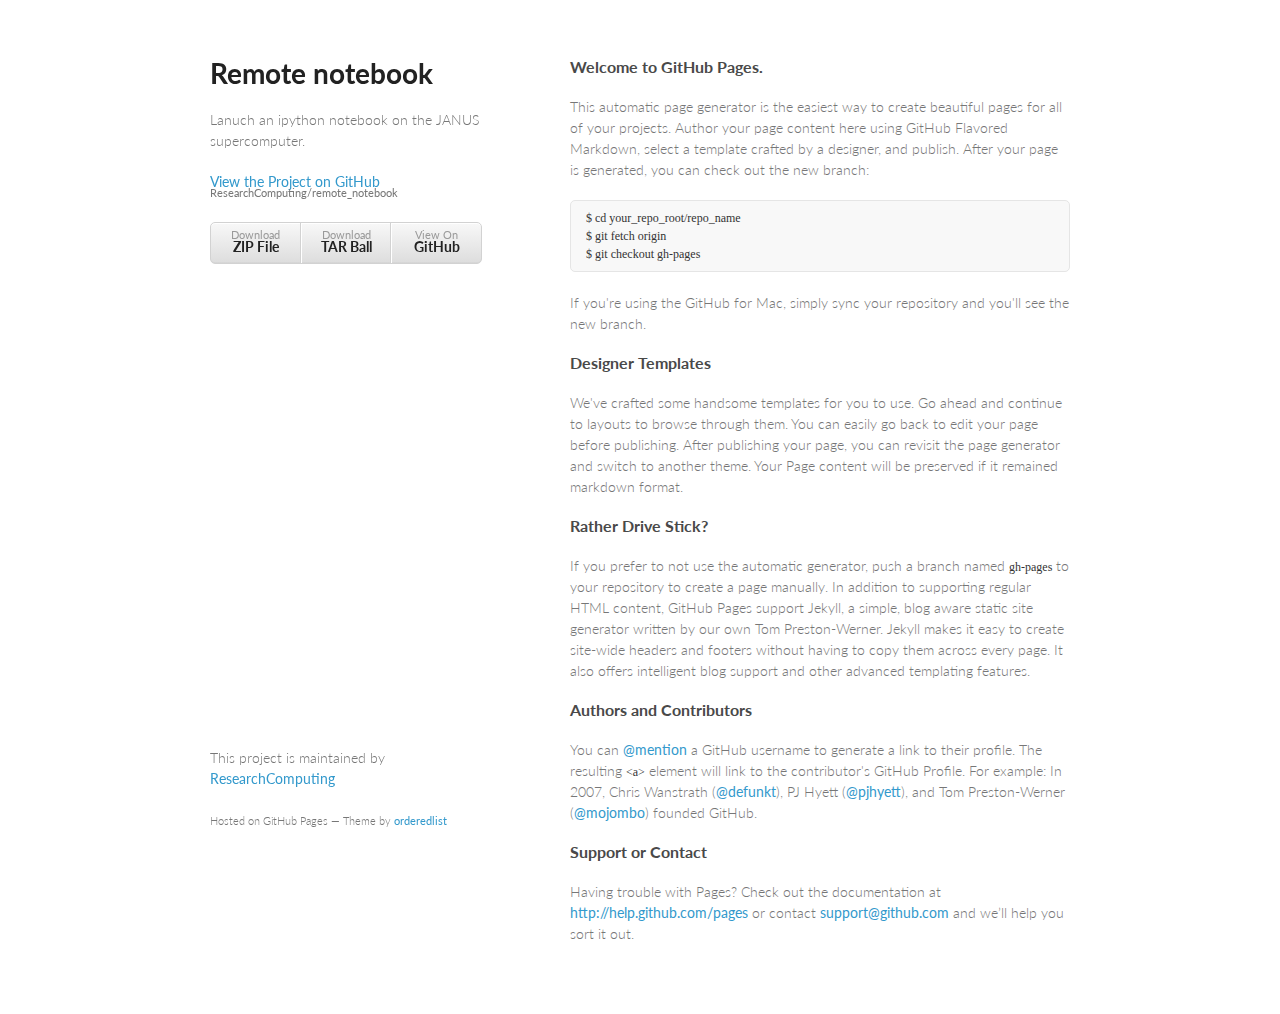
==== index.html @ 459edd13 "Create gh-pages branch via GitHub" ====
<!doctype html>
<html>
  <head>
    <meta charset="utf-8">
    <meta http-equiv="X-UA-Compatible" content="chrome=1">
    <title>Remote notebook by ResearchComputing</title>

    <link rel="stylesheet" href="stylesheets/styles.css">
    <link rel="stylesheet" href="stylesheets/pygment_trac.css">
    <meta name="viewport" content="width=device-width, initial-scale=1, user-scalable=no">
    <!--[if lt IE 9]>
    <script src="//html5shiv.googlecode.com/svn/trunk/html5.js"></script>
    <![endif]-->
  </head>
  <body>
    <div class="wrapper">
      <header>
        <h1>Remote notebook</h1>
        <p>Lanuch an ipython notebook on the JANUS supercomputer.</p>

        <p class="view"><a href="https://github.com/ResearchComputing/remote_notebook">View the Project on GitHub <small>ResearchComputing/remote_notebook</small></a></p>


        <ul>
          <li><a href="https://github.com/ResearchComputing/remote_notebook/zipball/master">Download <strong>ZIP File</strong></a></li>
          <li><a href="https://github.com/ResearchComputing/remote_notebook/tarball/master">Download <strong>TAR Ball</strong></a></li>
          <li><a href="https://github.com/ResearchComputing/remote_notebook">View On <strong>GitHub</strong></a></li>
        </ul>
      </header>
      <section>
        <h3>
<a name="welcome-to-github-pages" class="anchor" href="#welcome-to-github-pages"><span class="octicon octicon-link"></span></a>Welcome to GitHub Pages.</h3>

<p>This automatic page generator is the easiest way to create beautiful pages for all of your projects. Author your page content here using GitHub Flavored Markdown, select a template crafted by a designer, and publish. After your page is generated, you can check out the new branch:</p>

<pre><code>$ cd your_repo_root/repo_name
$ git fetch origin
$ git checkout gh-pages
</code></pre>

<p>If you're using the GitHub for Mac, simply sync your repository and you'll see the new branch.</p>

<h3>
<a name="designer-templates" class="anchor" href="#designer-templates"><span class="octicon octicon-link"></span></a>Designer Templates</h3>

<p>We've crafted some handsome templates for you to use. Go ahead and continue to layouts to browse through them. You can easily go back to edit your page before publishing. After publishing your page, you can revisit the page generator and switch to another theme. Your Page content will be preserved if it remained markdown format.</p>

<h3>
<a name="rather-drive-stick" class="anchor" href="#rather-drive-stick"><span class="octicon octicon-link"></span></a>Rather Drive Stick?</h3>

<p>If you prefer to not use the automatic generator, push a branch named <code>gh-pages</code> to your repository to create a page manually. In addition to supporting regular HTML content, GitHub Pages support Jekyll, a simple, blog aware static site generator written by our own Tom Preston-Werner. Jekyll makes it easy to create site-wide headers and footers without having to copy them across every page. It also offers intelligent blog support and other advanced templating features.</p>

<h3>
<a name="authors-and-contributors" class="anchor" href="#authors-and-contributors"><span class="octicon octicon-link"></span></a>Authors and Contributors</h3>

<p>You can <a href="https://github.com/blog/821" class="user-mention">@mention</a> a GitHub username to generate a link to their profile. The resulting <code>&lt;a&gt;</code> element will link to the contributor's GitHub Profile. For example: In 2007, Chris Wanstrath (<a href="https://github.com/defunkt" class="user-mention">@defunkt</a>), PJ Hyett (<a href="https://github.com/pjhyett" class="user-mention">@pjhyett</a>), and Tom Preston-Werner (<a href="https://github.com/mojombo" class="user-mention">@mojombo</a>) founded GitHub.</p>

<h3>
<a name="support-or-contact" class="anchor" href="#support-or-contact"><span class="octicon octicon-link"></span></a>Support or Contact</h3>

<p>Having trouble with Pages? Check out the documentation at <a href="http://help.github.com/pages">http://help.github.com/pages</a> or contact <a href="mailto:support@github.com">support@github.com</a> and we’ll help you sort it out.</p>
      </section>
      <footer>
        <p>This project is maintained by <a href="https://github.com/ResearchComputing">ResearchComputing</a></p>
        <p><small>Hosted on GitHub Pages &mdash; Theme by <a href="https://github.com/orderedlist">orderedlist</a></small></p>
      </footer>
    </div>
    <script src="javascripts/scale.fix.js"></script>
    
  </body>
</html>
---- stylesheets/styles.css ----
@import url(https://fonts.googleapis.com/css?family=Lato:300italic,700italic,300,700);

body {
  padding:50px;
  font:14px/1.5 Lato, "Helvetica Neue", Helvetica, Arial, sans-serif;
  color:#777;
  font-weight:300;
}

h1, h2, h3, h4, h5, h6 {
  color:#222;
  margin:0 0 20px;
}

p, ul, ol, table, pre, dl {
  margin:0 0 20px;
}

h1, h2, h3 {
  line-height:1.1;
}

h1 {
  font-size:28px;
}

h2 {
  color:#393939;
}

h3, h4, h5, h6 {
  color:#494949;
}

a {
  color:#39c;
  font-weight:400;
  text-decoration:none;
}

a small {
  font-size:11px;
  color:#777;
  margin-top:-0.6em;
  display:block;
}

.wrapper {
  width:860px;
  margin:0 auto;
}

blockquote {
  border-left:1px solid #e5e5e5;
  margin:0;
  padding:0 0 0 20px;
  font-style:italic;
}

code, pre {
  font-family:Monaco, Bitstream Vera Sans Mono, Lucida Console, Terminal;
  color:#333;
  font-size:12px;
}

pre {
  padding:8px 15px;
  background: #f8f8f8;  
  border-radius:5px;
  border:1px solid #e5e5e5;
  overflow-x: auto;
}

table {
  width:100%;
  border-collapse:collapse;
}

th, td {
  text-align:left;
  padding:5px 10px;
  border-bottom:1px solid #e5e5e5;
}

dt {
  color:#444;
  font-weight:700;
}

th {
  color:#444;
}

img {
  max-width:100%;
}

header {
  width:270px;
  float:left;
  position:fixed;
}

header ul {
  list-style:none;
  height:40px;
  
  padding:0;
  
  background: #eee;
  background: -moz-linear-gradient(top, #f8f8f8 0%, #dddddd 100%);
  background: -webkit-gradient(linear, left top, left bottom, color-stop(0%,#f8f8f8), color-stop(100%,#dddddd));
  background: -webkit-linear-gradient(top, #f8f8f8 0%,#dddddd 100%);
  background: -o-linear-gradient(top, #f8f8f8 0%,#dddddd 100%);
  background: -ms-linear-gradient(top, #f8f8f8 0%,#dddddd 100%);
  background: linear-gradient(top, #f8f8f8 0%,#dddddd 100%);
  
  border-radius:5px;
  border:1px solid #d2d2d2;
  box-shadow:inset #fff 0 1px 0, inset rgba(0,0,0,0.03) 0 -1px 0;
  width:270px;
}

header li {
  width:89px;
  float:left;
  border-right:1px solid #d2d2d2;
  height:40px;
}

header ul a {
  line-height:1;
  font-size:11px;
  color:#999;
  display:block;
  text-align:center;
  padding-top:6px;
  height:40px;
}

strong {
  color:#222;
  font-weight:700;
}

header ul li + li {
  width:88px;
  border-left:1px solid #fff;
}

header ul li + li + li {
  border-right:none;
  width:89px;
}

header ul a strong {
  font-size:14px;
  display:block;
  color:#222;
}

section {
  width:500px;
  float:right;
  padding-bottom:50px;
}

small {
  font-size:11px;
}

hr {
  border:0;
  background:#e5e5e5;
  height:1px;
  margin:0 0 20px;
}

footer {
  width:270px;
  float:left;
  position:fixed;
  bottom:50px;
}

@media print, screen and (max-width: 960px) {
  
  div.wrapper {
    width:auto;
    margin:0;
  }
  
  header, section, footer {
    float:none;
    position:static;
    width:auto;
  }
  
  header {
    padding-right:320px;
  }
  
  section {
    border:1px solid #e5e5e5;
    border-width:1px 0;
    padding:20px 0;
    margin:0 0 20px;
  }
  
  header a small {
    display:inline;
  }
  
  header ul {
    position:absolute;
    right:50px;
    top:52px;
  }
}

@media print, screen and (max-width: 720px) {
  body {
    word-wrap:break-word;
  }
  
  header {
    padding:0;
  }
  
  header ul, header p.view {
    position:static;
  }
  
  pre, code {
    word-wrap:normal;
  }
}

@media print, screen and (max-width: 480px) {
  body {
    padding:15px;
  }
  
  header ul {
    display:none;
  }
}

@media print {
  body {
    padding:0.4in;
    font-size:12pt;
    color:#444;
  }
}
---- stylesheets/pygment_trac.css ----
.highlight  { background: #ffffff; }
.highlight .c { color: #999988; font-style: italic } /* Comment */
.highlight .err { color: #a61717; background-color: #e3d2d2 } /* Error */
.highlight .k { font-weight: bold } /* Keyword */
.highlight .o { font-weight: bold } /* Operator */
.highlight .cm { color: #999988; font-style: italic } /* Comment.Multiline */
.highlight .cp { color: #999999; font-weight: bold } /* Comment.Preproc */
.highlight .c1 { color: #999988; font-style: italic } /* Comment.Single */
.highlight .cs { color: #999999; font-weight: bold; font-style: italic } /* Comment.Special */
.highlight .gd { color: #000000; background-color: #ffdddd } /* Generic.Deleted */
.highlight .gd .x { color: #000000; background-color: #ffaaaa } /* Generic.Deleted.Specific */
.highlight .ge { font-style: italic } /* Generic.Emph */
.highlight .gr { color: #aa0000 } /* Generic.Error */
.highlight .gh { color: #999999 } /* Generic.Heading */
.highlight .gi { color: #000000; background-color: #ddffdd } /* Generic.Inserted */
.highlight .gi .x { color: #000000; background-color: #aaffaa } /* Generic.Inserted.Specific */
.highlight .go { color: #888888 } /* Generic.Output */
.highlight .gp { color: #555555 } /* Generic.Prompt */
.highlight .gs { font-weight: bold } /* Generic.Strong */
.highlight .gu { color: #800080; font-weight: bold; } /* Generic.Subheading */
.highlight .gt { color: #aa0000 } /* Generic.Traceback */
.highlight .kc { font-weight: bold } /* Keyword.Constant */
.highlight .kd { font-weight: bold } /* Keyword.Declaration */
.highlight .kn { font-weight: bold } /* Keyword.Namespace */
.highlight .kp { font-weight: bold } /* Keyword.Pseudo */
.highlight .kr { font-weight: bold } /* Keyword.Reserved */
.highlight .kt { color: #445588; font-weight: bold } /* Keyword.Type */
.highlight .m { color: #009999 } /* Literal.Number */
.highlight .s { color: #d14 } /* Literal.String */
.highlight .na { color: #008080 } /* Name.Attribute */
.highlight .nb { color: #0086B3 } /* Name.Builtin */
.highlight .nc { color: #445588; font-weight: bold } /* Name.Class */
.highlight .no { color: #008080 } /* Name.Constant */
.highlight .ni { color: #800080 } /* Name.Entity */
.highlight .ne { color: #990000; font-weight: bold } /* Name.Exception */
.highlight .nf { color: #990000; font-weight: bold } /* Name.Function */
.highlight .nn { color: #555555 } /* Name.Namespace */
.highlight .nt { color: #000080 } /* Name.Tag */
.highlight .nv { color: #008080 } /* Name.Variable */
.highlight .ow { font-weight: bold } /* Operator.Word */
.highlight .w { color: #bbbbbb } /* Text.Whitespace */
.highlight .mf { color: #009999 } /* Literal.Number.Float */
.highlight .mh { color: #009999 } /* Literal.Number.Hex */
.highlight .mi { color: #009999 } /* Literal.Number.Integer */
.highlight .mo { color: #009999 } /* Literal.Number.Oct */
.highlight .sb { color: #d14 } /* Literal.String.Backtick */
.highlight .sc { color: #d14 } /* Literal.String.Char */
.highlight .sd { color: #d14 } /* Literal.String.Doc */
.highlight .s2 { color: #d14 } /* Literal.String.Double */
.highlight .se { color: #d14 } /* Literal.String.Escape */
.highlight .sh { color: #d14 } /* Literal.String.Heredoc */
.highlight .si { color: #d14 } /* Literal.String.Interpol */
.highlight .sx { color: #d14 } /* Literal.String.Other */
.highlight .sr { color: #009926 } /* Literal.String.Regex */
.highlight .s1 { color: #d14 } /* Literal.String.Single */
.highlight .ss { color: #990073 } /* Literal.String.Symbol */
.highlight .bp { color: #999999 } /* Name.Builtin.Pseudo */
.highlight .vc { color: #008080 } /* Name.Variable.Class */
.highlight .vg { color: #008080 } /* Name.Variable.Global */
.highlight .vi { color: #008080 } /* Name.Variable.Instance */
.highlight .il { color: #009999 } /* Literal.Number.Integer.Long */

.type-csharp .highlight .k { color: #0000FF }
.type-csharp .highlight .kt { color: #0000FF }
.type-csharp .highlight .nf { color: #000000; font-weight: normal }
.type-csharp .highlight .nc { color: #2B91AF }
.type-csharp .highlight .nn { color: #000000 }
.type-csharp .highlight .s { color: #A31515 }
.type-csharp .highlight .sc { color: #A31515 }
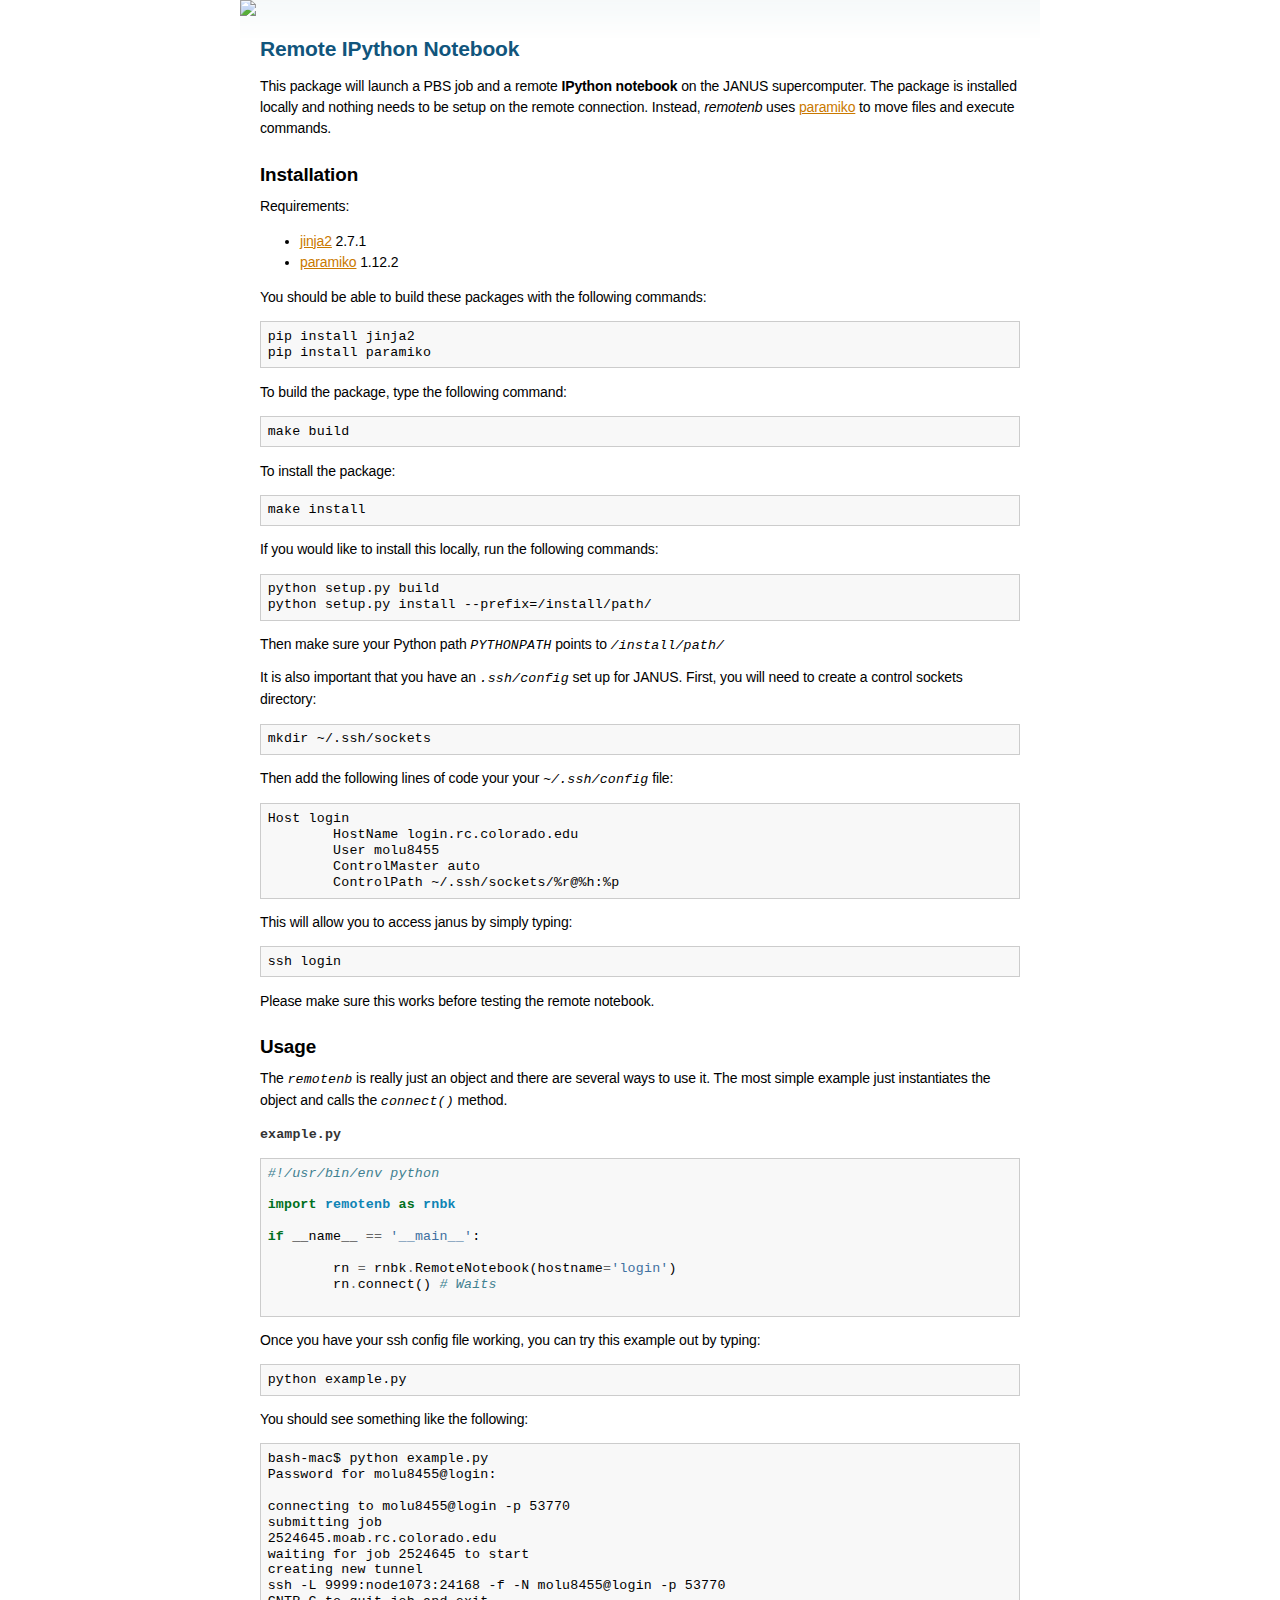
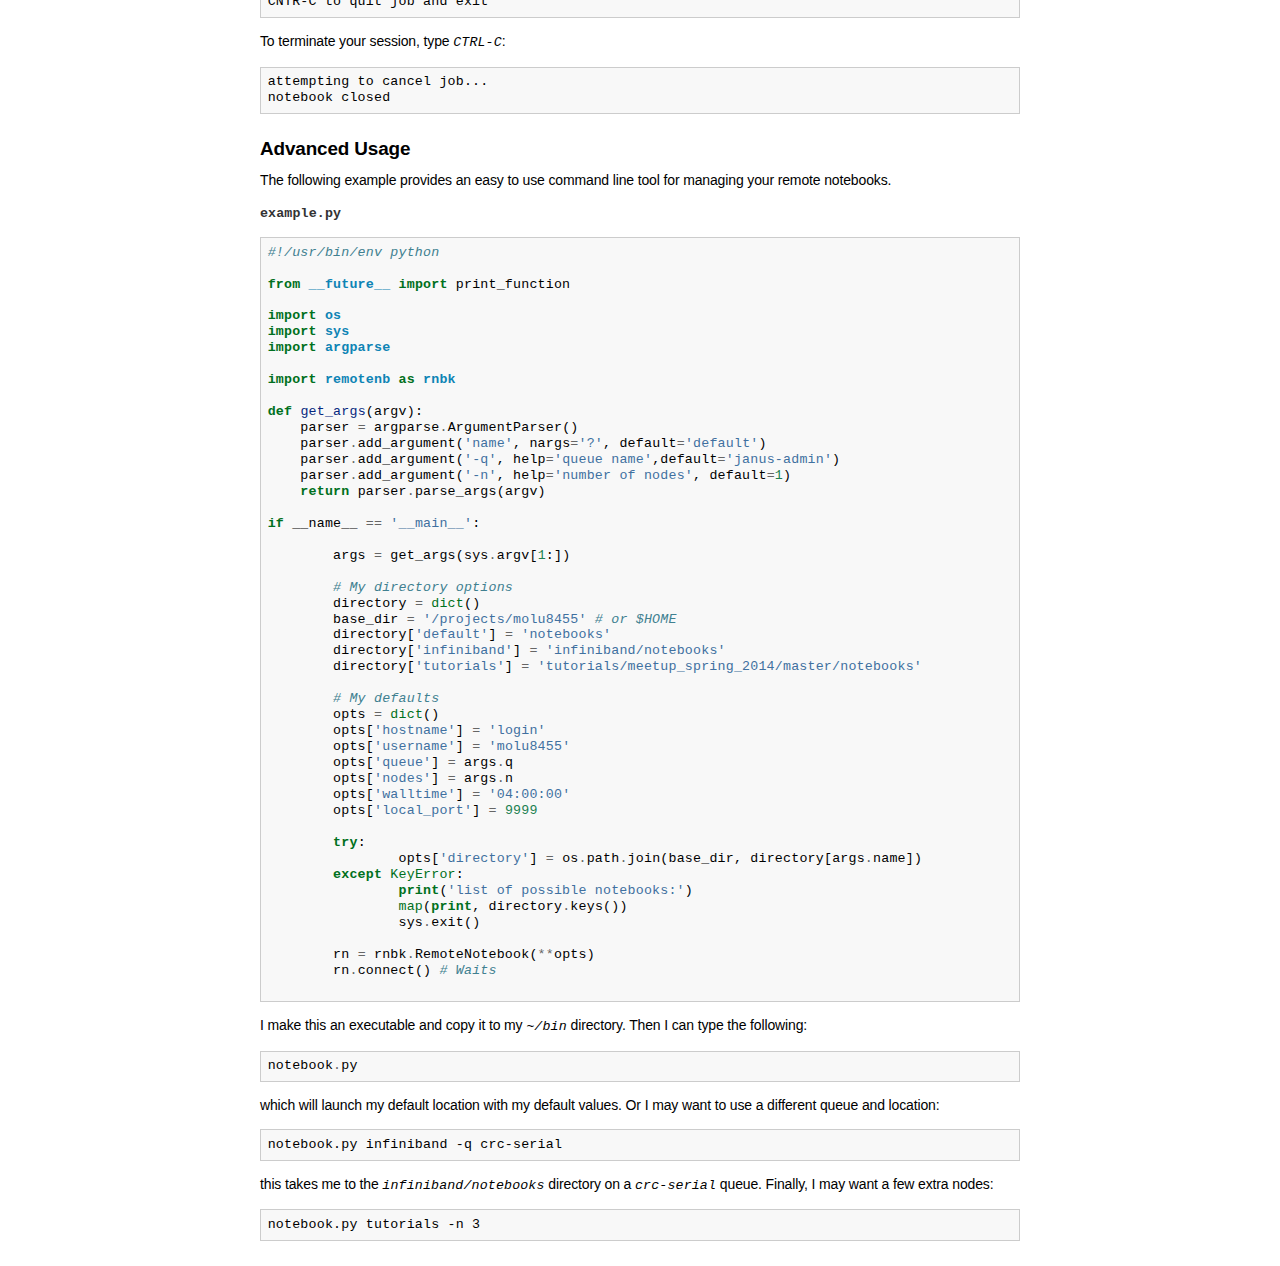
==== commit b24d5a79: "docs" ====
--- a/index.html
+++ b/index.html
@@ -1,71 +1,178 @@
-<!doctype html>
-<html>
-  <head>
-    <meta charset="utf-8">
-    <meta http-equiv="X-UA-Compatible" content="chrome=1">
-    <title>Remote notebook by ResearchComputing</title>
+<!DOCTYPE html PUBLIC "-//W3C//DTD XHTML 1.0 Transitional//EN"
+        "http://www.w3.org/TR/xhtml1/DTD/xhtml1-transitional.dtd">
+ 
+<html xmlns="http://www.w3.org/1999/xhtml">
+ 
+<head>
+    <meta http-equiv="Content-Type" content="text/html; charset=utf-8"/>
+    
+    <title>Remote IPython Notebook</title>
+ 
+    <link rel="stylesheet" href="_static/rcstyle.css" type="text/css"/>
+    <link rel="stylesheet" href="_static/pygments.css" type="text/css"/>
+</head>
+ 
+<body>
+<div class="document">
+    <img src="https://www.rc.colorado.edu/sites/all/themes/research/logo.png">
+            <div class="body">
+                
+  <div class="section" id="remote-ipython-notebook">
+<h1>Remote IPython Notebook<a class="headerlink" href="#remote-ipython-notebook" title="Permalink to this headline">¶</a></h1>
+<p>This package will launch a PBS job and a remote <strong>IPython notebook</strong> on the JANUS supercomputer. The package is installed locally and nothing needs to be setup on the remote connection.  Instead, <em>remotenb</em> uses <a class="reference external" href="http://www.lag.net/paramiko/">paramiko</a> to move files and execute commands.</p>
+<div class="section" id="installation">
+<h2>Installation<a class="headerlink" href="#installation" title="Permalink to this headline">¶</a></h2>
+<p>Requirements:</p>
+<ul class="simple">
+<li><a class="reference external" href="http://jinja.pocoo.org/docs/">jinja2</a> 2.7.1</li>
+<li><a class="reference external" href="http://www.lag.net/paramiko/">paramiko</a> 1.12.2</li>
+</ul>
+<p>You should be able to build these packages with the following commands:</p>
+<div class="highlight-python"><div class="highlight"><pre>pip install jinja2
+pip install paramiko
+</pre></div>
+</div>
+<p>To build the package, type the following command:</p>
+<div class="highlight-python"><div class="highlight"><pre>make build
+</pre></div>
+</div>
+<p>To install the package:</p>
+<div class="highlight-python"><div class="highlight"><pre>make install
+</pre></div>
+</div>
+<p>If you would like to install this locally, run the following commands:</p>
+<div class="highlight-python"><div class="highlight"><pre>python setup.py build
+python setup.py install --prefix=/install/path/
+</pre></div>
+</div>
+<p>Then make sure your Python path <cite>PYTHONPATH</cite> points to <cite>/install/path/</cite></p>
+<p>It is also important that you have an <cite>.ssh/config</cite> set up for JANUS.  First, you will need to create a control sockets directory:</p>
+<div class="highlight-python"><div class="highlight"><pre>mkdir ~/.ssh/sockets
+</pre></div>
+</div>
+<p>Then add the following lines of code your your <cite>~/.ssh/config</cite> file:</p>
+<div class="highlight-python"><div class="highlight"><pre>Host login
+        HostName login.rc.colorado.edu
+        User molu8455
+        ControlMaster auto
+        ControlPath ~/.ssh/sockets/%r@%h:%p
+</pre></div>
+</div>
+<p>This will allow you to access janus by simply typing:</p>
+<div class="highlight-python"><div class="highlight"><pre>ssh login
+</pre></div>
+</div>
+<p>Please make sure this works before testing the remote notebook.</p>
+</div>
+<div class="section" id="usage">
+<h2>Usage<a class="headerlink" href="#usage" title="Permalink to this headline">¶</a></h2>
+<p>The <cite>remotenb</cite> is really just an object and there are several ways to use it.  The most simple example just instantiates the object and calls the <cite>connect()</cite> method.</p>
+<p><tt class="xref download docutils literal"><span class="pre">example.py</span></tt></p>
+<div class="highlight-python"><div class="highlight"><pre><span class="c">#!/usr/bin/env python</span>
 
-    <link rel="stylesheet" href="stylesheets/styles.css">
-    <link rel="stylesheet" href="stylesheets/pygment_trac.css">
-    <meta name="viewport" content="width=device-width, initial-scale=1, user-scalable=no">
-    <!--[if lt IE 9]>
-    <script src="//html5shiv.googlecode.com/svn/trunk/html5.js"></script>
-    <![endif]-->
-  </head>
-  <body>
-    <div class="wrapper">
-      <header>
-        <h1>Remote notebook</h1>
-        <p>Lanuch an ipython notebook on the JANUS supercomputer.</p>
+<span class="kn">import</span> <span class="nn">remotenb</span> <span class="kn">as</span> <span class="nn">rnbk</span>
+ 
+<span class="k">if</span> <span class="n">__name__</span> <span class="o">==</span> <span class="s">&#39;__main__&#39;</span><span class="p">:</span>
+	
+	<span class="n">rn</span> <span class="o">=</span> <span class="n">rnbk</span><span class="o">.</span><span class="n">RemoteNotebook</span><span class="p">(</span><span class="n">hostname</span><span class="o">=</span><span class="s">&#39;login&#39;</span><span class="p">)</span>
+	<span class="n">rn</span><span class="o">.</span><span class="n">connect</span><span class="p">()</span> <span class="c"># Waits</span>
+	
+</pre></div>
+</div>
+<p>Once you have your ssh config file working, you can try this example out by typing:</p>
+<div class="highlight-python"><div class="highlight"><pre>python example.py
+</pre></div>
+</div>
+<p>You should see something like the following:</p>
+<div class="highlight-python"><div class="highlight"><pre>bash-mac$ python example.py
+Password for molu8455@login:
 
-        <p class="view"><a href="https://github.com/ResearchComputing/remote_notebook">View the Project on GitHub <small>ResearchComputing/remote_notebook</small></a></p>
+connecting to molu8455@login -p 53770
+submitting job
+2524645.moab.rc.colorado.edu
+waiting for job 2524645 to start
+creating new tunnel
+ssh -L 9999:node1073:24168 -f -N molu8455@login -p 53770
+CNTR-C to quit job and exit
+</pre></div>
+</div>
+<p>To terminate your session, type <cite>CTRL-C</cite>:</p>
+<div class="highlight-python"><div class="highlight"><pre>attempting to cancel job...
+notebook closed
+</pre></div>
+</div>
+</div>
+<div class="section" id="advanced-usage">
+<h2>Advanced Usage<a class="headerlink" href="#advanced-usage" title="Permalink to this headline">¶</a></h2>
+<p>The following example provides an easy to use command line tool for managing your remote notebooks.</p>
+<p><tt class="xref download docutils literal"><span class="pre">example.py</span></tt></p>
+<div class="highlight-python"><div class="highlight"><pre><span class="c">#!/usr/bin/env python</span>
+
+<span class="kn">from</span> <span class="nn">__future__</span> <span class="kn">import</span> <span class="n">print_function</span>
+
+<span class="kn">import</span> <span class="nn">os</span>
+<span class="kn">import</span> <span class="nn">sys</span>
+<span class="kn">import</span> <span class="nn">argparse</span>
+
+<span class="kn">import</span> <span class="nn">remotenb</span> <span class="kn">as</span> <span class="nn">rnbk</span>
+
+<span class="k">def</span> <span class="nf">get_args</span><span class="p">(</span><span class="n">argv</span><span class="p">):</span>
+    <span class="n">parser</span> <span class="o">=</span> <span class="n">argparse</span><span class="o">.</span><span class="n">ArgumentParser</span><span class="p">()</span>
+    <span class="n">parser</span><span class="o">.</span><span class="n">add_argument</span><span class="p">(</span><span class="s">&#39;name&#39;</span><span class="p">,</span> <span class="n">nargs</span><span class="o">=</span><span class="s">&#39;?&#39;</span><span class="p">,</span> <span class="n">default</span><span class="o">=</span><span class="s">&#39;default&#39;</span><span class="p">)</span>
+    <span class="n">parser</span><span class="o">.</span><span class="n">add_argument</span><span class="p">(</span><span class="s">&#39;-q&#39;</span><span class="p">,</span> <span class="n">help</span><span class="o">=</span><span class="s">&#39;queue name&#39;</span><span class="p">,</span><span class="n">default</span><span class="o">=</span><span class="s">&#39;janus-admin&#39;</span><span class="p">)</span>
+    <span class="n">parser</span><span class="o">.</span><span class="n">add_argument</span><span class="p">(</span><span class="s">&#39;-n&#39;</span><span class="p">,</span> <span class="n">help</span><span class="o">=</span><span class="s">&#39;number of nodes&#39;</span><span class="p">,</span> <span class="n">default</span><span class="o">=</span><span class="mi">1</span><span class="p">)</span>
+    <span class="k">return</span> <span class="n">parser</span><span class="o">.</span><span class="n">parse_args</span><span class="p">(</span><span class="n">argv</span><span class="p">)</span>
+ 
+<span class="k">if</span> <span class="n">__name__</span> <span class="o">==</span> <span class="s">&#39;__main__&#39;</span><span class="p">:</span>
+	
+	<span class="n">args</span> <span class="o">=</span> <span class="n">get_args</span><span class="p">(</span><span class="n">sys</span><span class="o">.</span><span class="n">argv</span><span class="p">[</span><span class="mi">1</span><span class="p">:])</span>
+
+	<span class="c"># My directory options</span>
+	<span class="n">directory</span> <span class="o">=</span> <span class="nb">dict</span><span class="p">()</span>
+	<span class="n">base_dir</span> <span class="o">=</span> <span class="s">&#39;/projects/molu8455&#39;</span> <span class="c"># or $HOME</span>
+	<span class="n">directory</span><span class="p">[</span><span class="s">&#39;default&#39;</span><span class="p">]</span> <span class="o">=</span> <span class="s">&#39;notebooks&#39;</span>
+	<span class="n">directory</span><span class="p">[</span><span class="s">&#39;infiniband&#39;</span><span class="p">]</span> <span class="o">=</span> <span class="s">&#39;infiniband/notebooks&#39;</span>
+	<span class="n">directory</span><span class="p">[</span><span class="s">&#39;tutorials&#39;</span><span class="p">]</span> <span class="o">=</span> <span class="s">&#39;tutorials/meetup_spring_2014/master/notebooks&#39;</span>
+
+	<span class="c"># My defaults</span>
+	<span class="n">opts</span> <span class="o">=</span> <span class="nb">dict</span><span class="p">()</span>
+	<span class="n">opts</span><span class="p">[</span><span class="s">&#39;hostname&#39;</span><span class="p">]</span> <span class="o">=</span> <span class="s">&#39;login&#39;</span>
+	<span class="n">opts</span><span class="p">[</span><span class="s">&#39;username&#39;</span><span class="p">]</span> <span class="o">=</span> <span class="s">&#39;molu8455&#39;</span>
+	<span class="n">opts</span><span class="p">[</span><span class="s">&#39;queue&#39;</span><span class="p">]</span> <span class="o">=</span> <span class="n">args</span><span class="o">.</span><span class="n">q</span>
+	<span class="n">opts</span><span class="p">[</span><span class="s">&#39;nodes&#39;</span><span class="p">]</span> <span class="o">=</span> <span class="n">args</span><span class="o">.</span><span class="n">n</span>
+	<span class="n">opts</span><span class="p">[</span><span class="s">&#39;walltime&#39;</span><span class="p">]</span> <span class="o">=</span> <span class="s">&#39;04:00:00&#39;</span>
+	<span class="n">opts</span><span class="p">[</span><span class="s">&#39;local_port&#39;</span><span class="p">]</span> <span class="o">=</span> <span class="mi">9999</span>
+
+	<span class="k">try</span><span class="p">:</span>
+		<span class="n">opts</span><span class="p">[</span><span class="s">&#39;directory&#39;</span><span class="p">]</span> <span class="o">=</span> <span class="n">os</span><span class="o">.</span><span class="n">path</span><span class="o">.</span><span class="n">join</span><span class="p">(</span><span class="n">base_dir</span><span class="p">,</span> <span class="n">directory</span><span class="p">[</span><span class="n">args</span><span class="o">.</span><span class="n">name</span><span class="p">])</span>
+	<span class="k">except</span> <span class="ne">KeyError</span><span class="p">:</span>
+		<span class="k">print</span><span class="p">(</span><span class="s">&#39;list of possible notebooks:&#39;</span><span class="p">)</span>
+		<span class="nb">map</span><span class="p">(</span><span class="k">print</span><span class="p">,</span> <span class="n">directory</span><span class="o">.</span><span class="n">keys</span><span class="p">())</span>
+		<span class="n">sys</span><span class="o">.</span><span class="n">exit</span><span class="p">()</span>
+
+	<span class="n">rn</span> <span class="o">=</span> <span class="n">rnbk</span><span class="o">.</span><span class="n">RemoteNotebook</span><span class="p">(</span><span class="o">**</span><span class="n">opts</span><span class="p">)</span>
+	<span class="n">rn</span><span class="o">.</span><span class="n">connect</span><span class="p">()</span> <span class="c"># Waits</span>
+	
+</pre></div>
+</div>
+<p>I make this an executable and copy it to my <cite>~/bin</cite> directory.  Then I can type the following:</p>
+<div class="highlight-python"><div class="highlight"><pre><span class="n">notebook</span><span class="o">.</span><span class="n">py</span>
+</pre></div>
+</div>
+<p>which will launch my default location with my default values.  Or I may want to use a different queue and location:</p>
+<div class="highlight-python"><div class="highlight"><pre>notebook.py infiniband -q crc-serial
+</pre></div>
+</div>
+<p>this takes me to the <cite>infiniband/notebooks</cite> directory on a <cite>crc-serial</cite> queue.  Finally, I may want a few extra nodes:</p>
+<div class="highlight-python"><div class="highlight"><pre>notebook.py tutorials -n 3
+</pre></div>
+</div>
+</div>
+</div>
 
 
-        <ul>
-          <li><a href="https://github.com/ResearchComputing/remote_notebook/zipball/master">Download <strong>ZIP File</strong></a></li>
-          <li><a href="https://github.com/ResearchComputing/remote_notebook/tarball/master">Download <strong>TAR Ball</strong></a></li>
-          <li><a href="https://github.com/ResearchComputing/remote_notebook">View On <strong>GitHub</strong></a></li>
-        </ul>
-      </header>
-      <section>
-        <h3>
-<a name="welcome-to-github-pages" class="anchor" href="#welcome-to-github-pages"><span class="octicon octicon-link"></span></a>Welcome to GitHub Pages.</h3>
-
-<p>This automatic page generator is the easiest way to create beautiful pages for all of your projects. Author your page content here using GitHub Flavored Markdown, select a template crafted by a designer, and publish. After your page is generated, you can check out the new branch:</p>
-
-<pre><code>$ cd your_repo_root/repo_name
-$ git fetch origin
-$ git checkout gh-pages
-</code></pre>
-
-<p>If you're using the GitHub for Mac, simply sync your repository and you'll see the new branch.</p>
-
-<h3>
-<a name="designer-templates" class="anchor" href="#designer-templates"><span class="octicon octicon-link"></span></a>Designer Templates</h3>
-
-<p>We've crafted some handsome templates for you to use. Go ahead and continue to layouts to browse through them. You can easily go back to edit your page before publishing. After publishing your page, you can revisit the page generator and switch to another theme. Your Page content will be preserved if it remained markdown format.</p>
-
-<h3>
-<a name="rather-drive-stick" class="anchor" href="#rather-drive-stick"><span class="octicon octicon-link"></span></a>Rather Drive Stick?</h3>
-
-<p>If you prefer to not use the automatic generator, push a branch named <code>gh-pages</code> to your repository to create a page manually. In addition to supporting regular HTML content, GitHub Pages support Jekyll, a simple, blog aware static site generator written by our own Tom Preston-Werner. Jekyll makes it easy to create site-wide headers and footers without having to copy them across every page. It also offers intelligent blog support and other advanced templating features.</p>
-
-<h3>
-<a name="authors-and-contributors" class="anchor" href="#authors-and-contributors"><span class="octicon octicon-link"></span></a>Authors and Contributors</h3>
-
-<p>You can <a href="https://github.com/blog/821" class="user-mention">@mention</a> a GitHub username to generate a link to their profile. The resulting <code>&lt;a&gt;</code> element will link to the contributor's GitHub Profile. For example: In 2007, Chris Wanstrath (<a href="https://github.com/defunkt" class="user-mention">@defunkt</a>), PJ Hyett (<a href="https://github.com/pjhyett" class="user-mention">@pjhyett</a>), and Tom Preston-Werner (<a href="https://github.com/mojombo" class="user-mention">@mojombo</a>) founded GitHub.</p>
-
-<h3>
-<a name="support-or-contact" class="anchor" href="#support-or-contact"><span class="octicon octicon-link"></span></a>Support or Contact</h3>
-
-<p>Having trouble with Pages? Check out the documentation at <a href="http://help.github.com/pages">http://help.github.com/pages</a> or contact <a href="mailto:support@github.com">support@github.com</a> and we’ll help you sort it out.</p>
-      </section>
-      <footer>
-        <p>This project is maintained by <a href="https://github.com/ResearchComputing">ResearchComputing</a></p>
-        <p><small>Hosted on GitHub Pages &mdash; Theme by <a href="https://github.com/orderedlist">orderedlist</a></small></p>
-      </footer>
-    </div>
-    <script src="javascripts/scale.fix.js"></script>
-    
-  </body>
+            </div>
+</div>
+ 
+</body>
 </html>--- a/_static/rcstyle.css
+++ b/_static/rcstyle.css
@@ -0,0 +1,14 @@
+
+
+@import url("basic.css");
+@import url("sphinxdoc.css");
+
+body{
+	border: none;
+	background-color: white;
+	max-width: 800px;
+	margin-right: auto;
+	margin-left: auto;
+}
+
+
--- a/_static/pygments.css
+++ b/_static/pygments.css
@@ -0,0 +1,62 @@
+.highlight .hll { background-color: #ffffcc }
+.highlight  { background: #eeffcc; }
+.highlight .c { color: #408090; font-style: italic } /* Comment */
+.highlight .err { border: 1px solid #FF0000 } /* Error */
+.highlight .k { color: #007020; font-weight: bold } /* Keyword */
+.highlight .o { color: #666666 } /* Operator */
+.highlight .cm { color: #408090; font-style: italic } /* Comment.Multiline */
+.highlight .cp { color: #007020 } /* Comment.Preproc */
+.highlight .c1 { color: #408090; font-style: italic } /* Comment.Single */
+.highlight .cs { color: #408090; background-color: #fff0f0 } /* Comment.Special */
+.highlight .gd { color: #A00000 } /* Generic.Deleted */
+.highlight .ge { font-style: italic } /* Generic.Emph */
+.highlight .gr { color: #FF0000 } /* Generic.Error */
+.highlight .gh { color: #000080; font-weight: bold } /* Generic.Heading */
+.highlight .gi { color: #00A000 } /* Generic.Inserted */
+.highlight .go { color: #333333 } /* Generic.Output */
+.highlight .gp { color: #c65d09; font-weight: bold } /* Generic.Prompt */
+.highlight .gs { font-weight: bold } /* Generic.Strong */
+.highlight .gu { color: #800080; font-weight: bold } /* Generic.Subheading */
+.highlight .gt { color: #0044DD } /* Generic.Traceback */
+.highlight .kc { color: #007020; font-weight: bold } /* Keyword.Constant */
+.highlight .kd { color: #007020; font-weight: bold } /* Keyword.Declaration */
+.highlight .kn { color: #007020; font-weight: bold } /* Keyword.Namespace */
+.highlight .kp { color: #007020 } /* Keyword.Pseudo */
+.highlight .kr { color: #007020; font-weight: bold } /* Keyword.Reserved */
+.highlight .kt { color: #902000 } /* Keyword.Type */
+.highlight .m { color: #208050 } /* Literal.Number */
+.highlight .s { color: #4070a0 } /* Literal.String */
+.highlight .na { color: #4070a0 } /* Name.Attribute */
+.highlight .nb { color: #007020 } /* Name.Builtin */
+.highlight .nc { color: #0e84b5; font-weight: bold } /* Name.Class */
+.highlight .no { color: #60add5 } /* Name.Constant */
+.highlight .nd { color: #555555; font-weight: bold } /* Name.Decorator */
+.highlight .ni { color: #d55537; font-weight: bold } /* Name.Entity */
+.highlight .ne { color: #007020 } /* Name.Exception */
+.highlight .nf { color: #06287e } /* Name.Function */
+.highlight .nl { color: #002070; font-weight: bold } /* Name.Label */
+.highlight .nn { color: #0e84b5; font-weight: bold } /* Name.Namespace */
+.highlight .nt { color: #062873; font-weight: bold } /* Name.Tag */
+.highlight .nv { color: #bb60d5 } /* Name.Variable */
+.highlight .ow { color: #007020; font-weight: bold } /* Operator.Word */
+.highlight .w { color: #bbbbbb } /* Text.Whitespace */
+.highlight .mf { color: #208050 } /* Literal.Number.Float */
+.highlight .mh { color: #208050 } /* Literal.Number.Hex */
+.highlight .mi { color: #208050 } /* Literal.Number.Integer */
+.highlight .mo { color: #208050 } /* Literal.Number.Oct */
+.highlight .sb { color: #4070a0 } /* Literal.String.Backtick */
+.highlight .sc { color: #4070a0 } /* Literal.String.Char */
+.highlight .sd { color: #4070a0; font-style: italic } /* Literal.String.Doc */
+.highlight .s2 { color: #4070a0 } /* Literal.String.Double */
+.highlight .se { color: #4070a0; font-weight: bold } /* Literal.String.Escape */
+.highlight .sh { color: #4070a0 } /* Literal.String.Heredoc */
+.highlight .si { color: #70a0d0; font-style: italic } /* Literal.String.Interpol */
+.highlight .sx { color: #c65d09 } /* Literal.String.Other */
+.highlight .sr { color: #235388 } /* Literal.String.Regex */
+.highlight .s1 { color: #4070a0 } /* Literal.String.Single */
+.highlight .ss { color: #517918 } /* Literal.String.Symbol */
+.highlight .bp { color: #007020 } /* Name.Builtin.Pseudo */
+.highlight .vc { color: #bb60d5 } /* Name.Variable.Class */
+.highlight .vg { color: #bb60d5 } /* Name.Variable.Global */
+.highlight .vi { color: #bb60d5 } /* Name.Variable.Instance */
+.highlight .il { color: #208050 } /* Literal.Number.Integer.Long */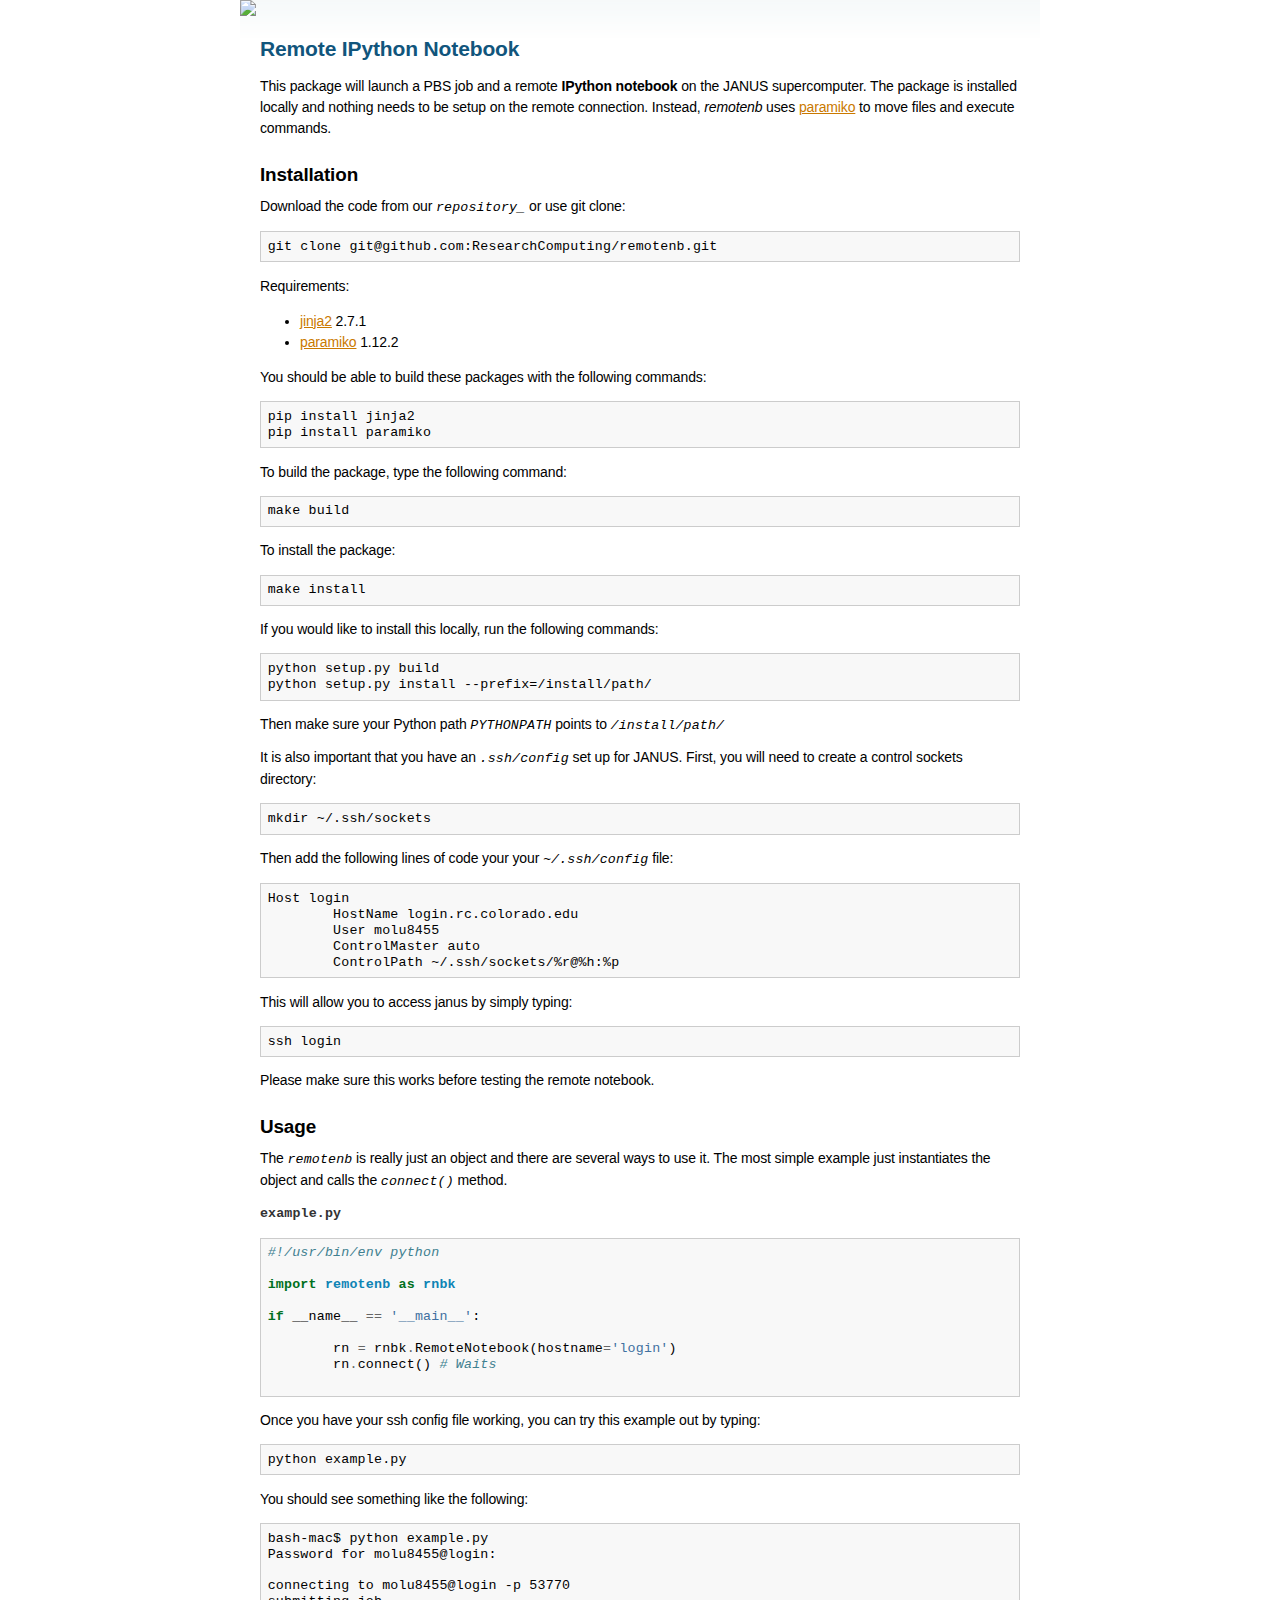
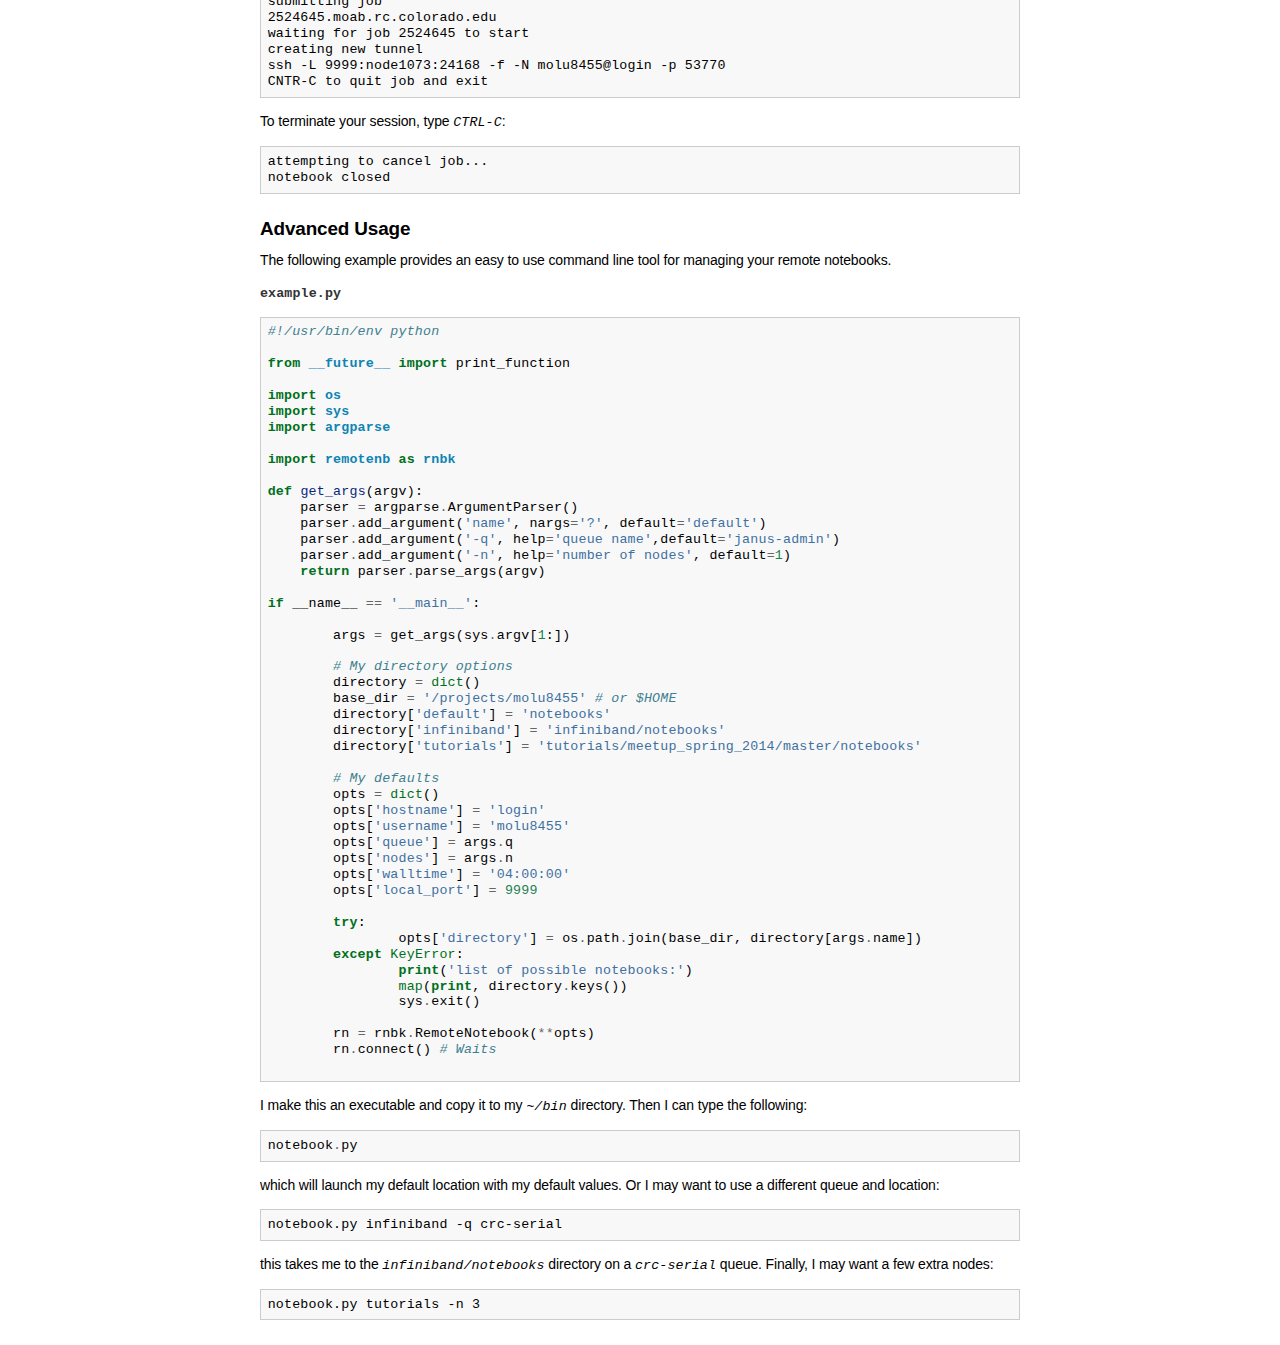
==== commit 33865b26: "a few minor changes" ====
--- a/index.html
+++ b/index.html
@@ -22,6 +22,10 @@
 <p>This package will launch a PBS job and a remote <strong>IPython notebook</strong> on the JANUS supercomputer. The package is installed locally and nothing needs to be setup on the remote connection.  Instead, <em>remotenb</em> uses <a class="reference external" href="http://www.lag.net/paramiko/">paramiko</a> to move files and execute commands.</p>
 <div class="section" id="installation">
 <h2>Installation<a class="headerlink" href="#installation" title="Permalink to this headline">¶</a></h2>
+<p>Download the code from our <cite>repository_</cite> or use git clone:</p>
+<div class="highlight-python"><div class="highlight"><pre>git clone git@github.com:ResearchComputing/remotenb.git
+</pre></div>
+</div>
 <p>Requirements:</p>
 <ul class="simple">
 <li><a class="reference external" href="http://jinja.pocoo.org/docs/">jinja2</a> 2.7.1</li>
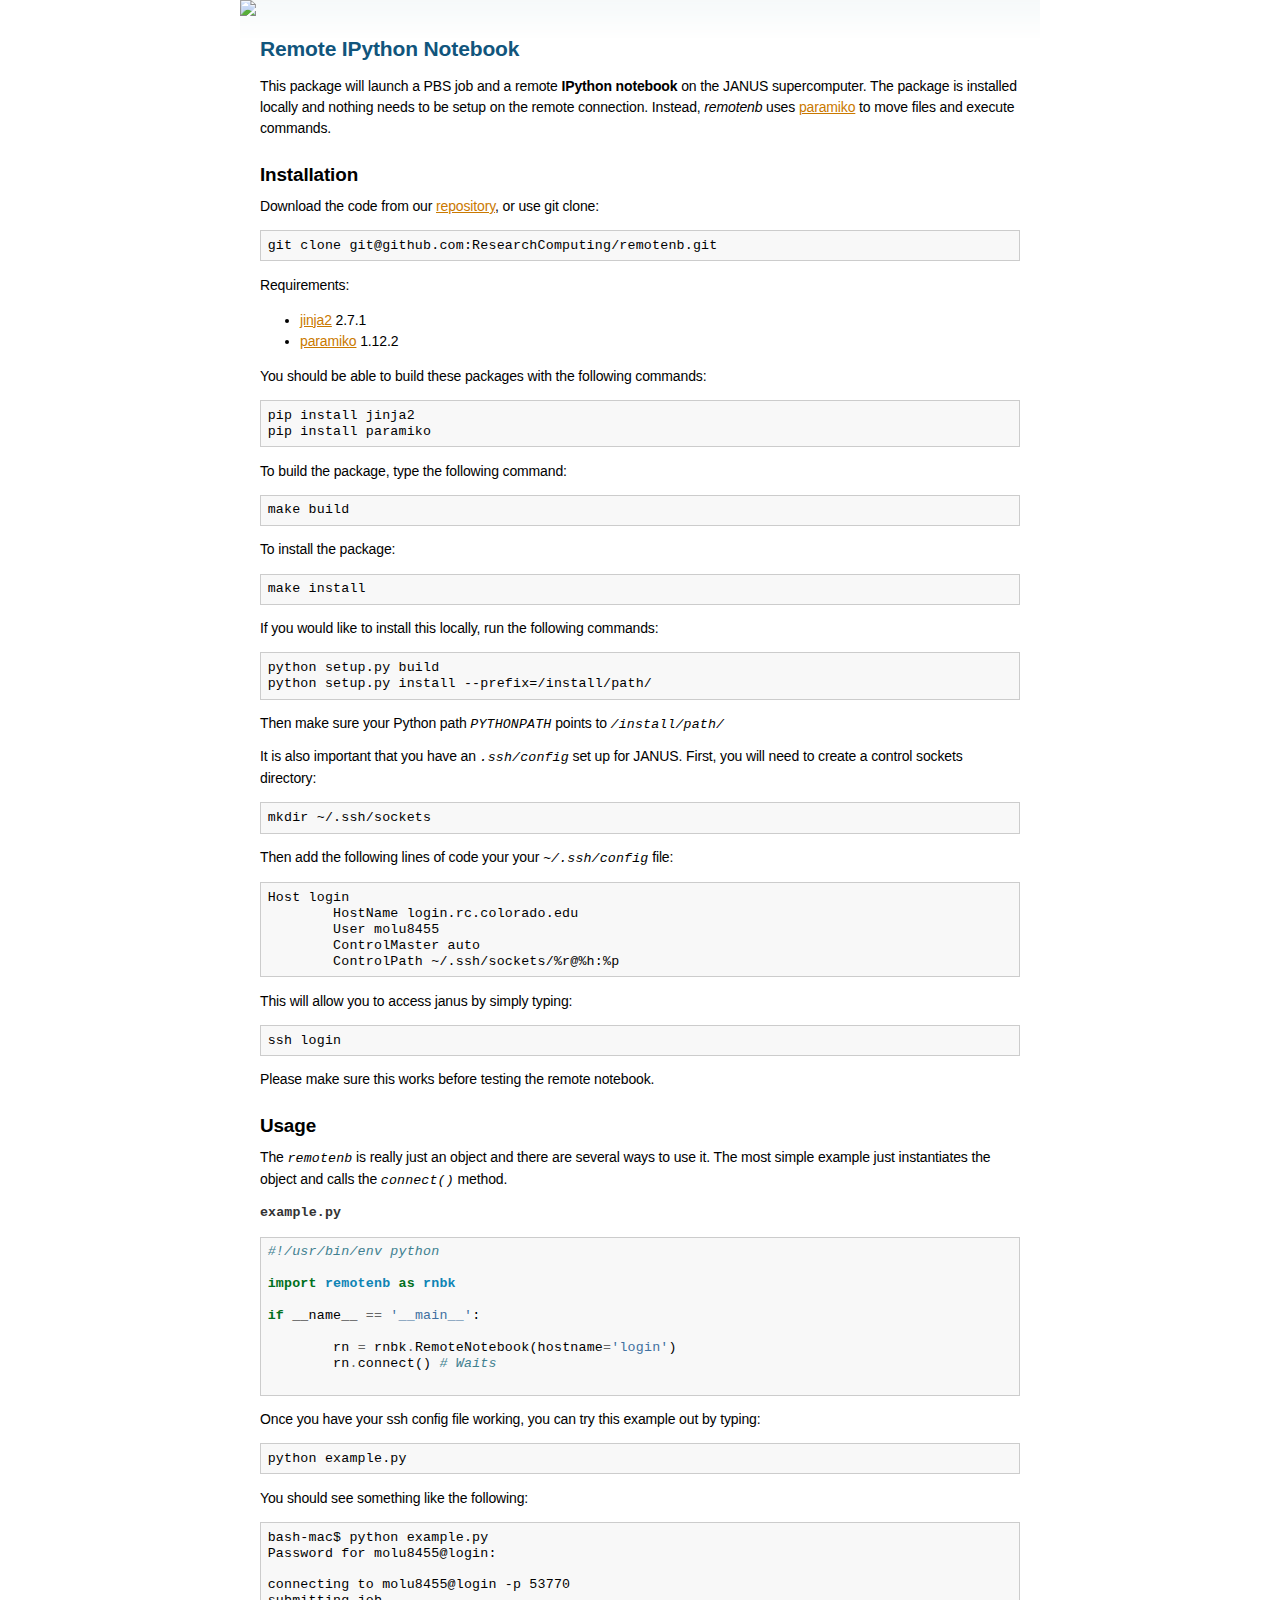
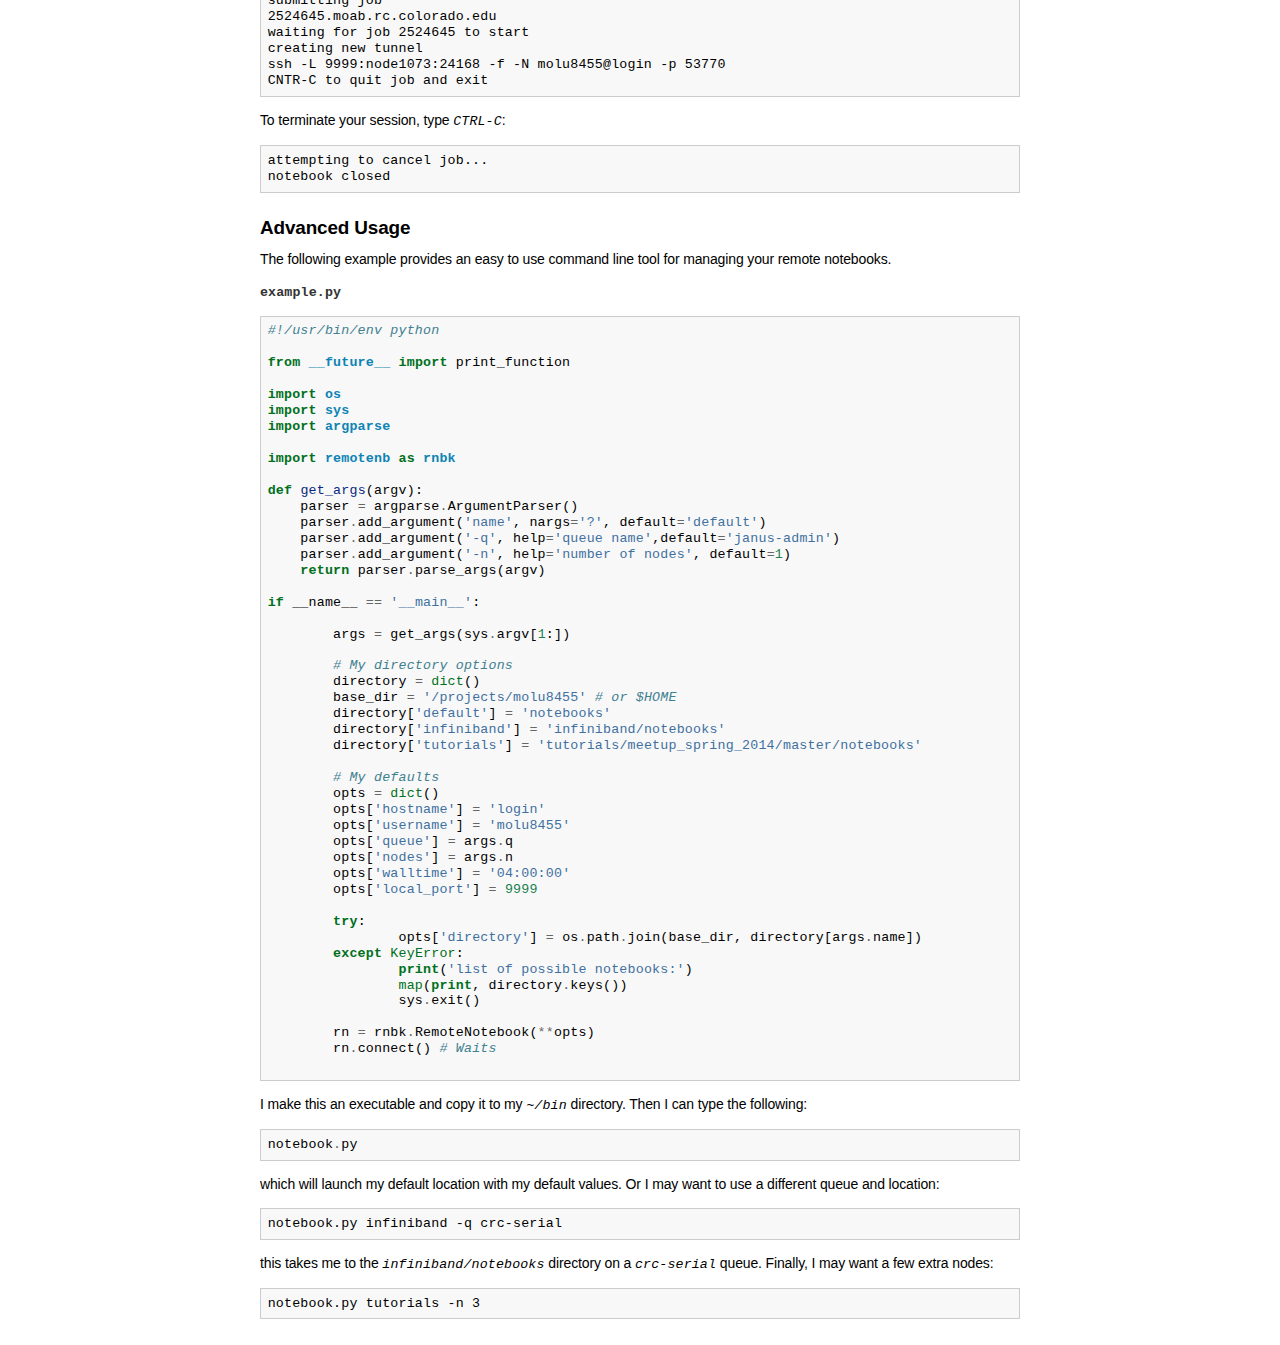
==== commit 75eadb6b: "a few minor changes" ====
--- a/index.html
+++ b/index.html
@@ -22,7 +22,7 @@
 <p>This package will launch a PBS job and a remote <strong>IPython notebook</strong> on the JANUS supercomputer. The package is installed locally and nothing needs to be setup on the remote connection.  Instead, <em>remotenb</em> uses <a class="reference external" href="http://www.lag.net/paramiko/">paramiko</a> to move files and execute commands.</p>
 <div class="section" id="installation">
 <h2>Installation<a class="headerlink" href="#installation" title="Permalink to this headline">¶</a></h2>
-<p>Download the code from our <cite>repository_</cite> or use git clone:</p>
+<p>Download the code from our <a class="reference external" href="https://github.com/ResearchComputing/remotenb/">repository</a>,  or use git clone:</p>
 <div class="highlight-python"><div class="highlight"><pre>git clone git@github.com:ResearchComputing/remotenb.git
 </pre></div>
 </div>
